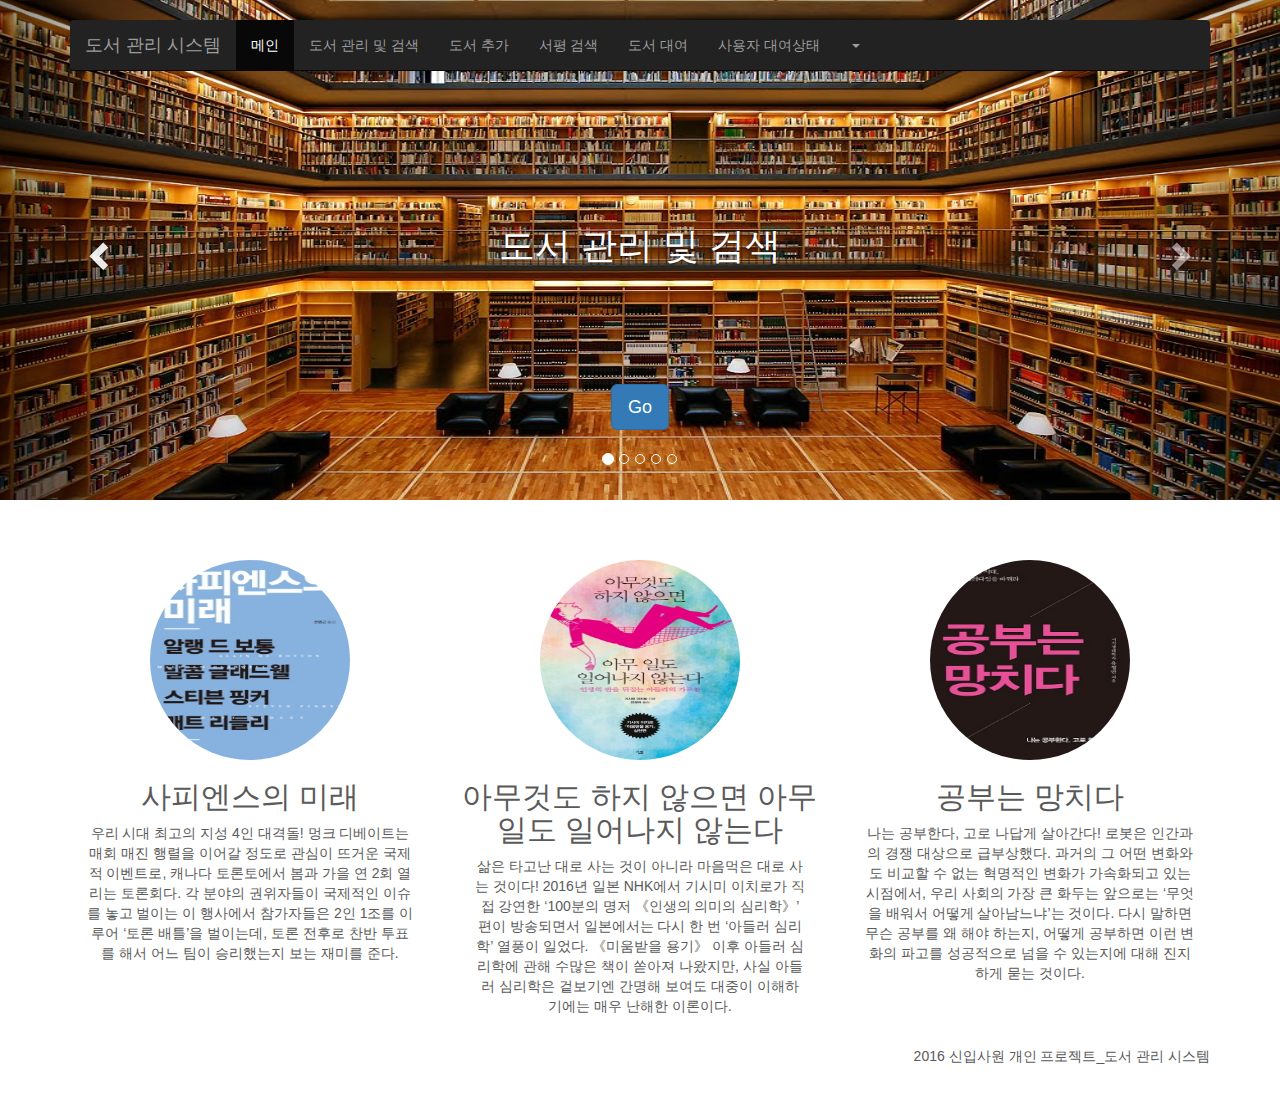
==== index.html @ e8c32b53 "commit" ====
<!DOCTYPE html>
<html lang="en">
<head>
    <meta charset="utf-8">
    <meta http-equiv="X-UA-Compatible" content="IE=edge">
    <meta name="viewport" content="width=device-width, initial-scale=1">
    <!-- The above 3 meta tags *must* come first in the head; any other head content must come *after* these tags -->
    <meta name="description" content="">
    <meta name="author" content="">
    <link rel="icon" href="../../favicon.ico">

    <title>도서 관리 시스템</title>

    <!-- jQuery CDN -->

    <script src="https://code.jquery.com/jquery-2.2.4.min.js"
            integrity="sha256-BbhdlvQf/xTY9gja0Dq3HiwQF8LaCRTXxZKRutelT44="
            crossorigin="anonymous">
    </script>

    <!-- Bootstrap CDN -->
    <!-- Latest compiled and minified CSS -->
    <link rel="stylesheet" href="https://maxcdn.bootstrapcdn.com/bootstrap/3.3.7/css/bootstrap.min.css" integrity="sha384-BVYiiSIFeK1dGmJRAkycuHAHRg32OmUcww7on3RYdg4Va+PmSTsz/K68vbdEjh4u" crossorigin="anonymous">

    <!-- Optional theme -->
    <link rel="stylesheet" href="https://maxcdn.bootstrapcdn.com/bootstrap/3.3.7/css/bootstrap-theme.min.css" integrity="sha384-rHyoN1iRsVXV4nD0JutlnGaslCJuC7uwjduW9SVrLvRYooPp2bWYgmgJQIXwl/Sp" crossorigin="anonymous">

    <!-- Latest compiled and minified JavaScript -->
    <script src="https://maxcdn.bootstrapcdn.com/bootstrap/3.3.7/js/bootstrap.min.js" integrity="sha384-Tc5IQib027qvyjSMfHjOMaLkfuWVxZxUPnCJA7l2mCWNIpG9mGCD8wGNIcPD7Txa" crossorigin="anonymous"></script>

    <!-- Custom styles for this template -->
    <link href="css/carousel.css" rel="stylesheet">
    <script src ="js/index.js"></script>

</head>
<!-- NAVBAR
================================================== -->
<body>
<div class="navbar-wrapper">
    <div class="container">

        <nav class="navbar navbar-inverse navbar-static-top">
            <div class="container">
                <div class="navbar-header">
                    <button type="button" class="navbar-toggle collapsed" data-toggle="collapse" data-target="#navbar" aria-expanded="false" aria-controls="navbar">
                        <span class="sr-only">Toggle navigation</span>
                        <span class="icon-bar"></span>
                        <span class="icon-bar"></span>
                        <span class="icon-bar"></span>
                    </button>
                    <a class="navbar-brand" href="#">도서 관리 시스템</a>
                </div>
                <div id="navbar" class="navbar-collapse collapse">
                    <ul class="nav navbar-nav">
                        <li class="active"><a href="#">메인</a></li>
                        <li><a href="list.html">도서 관리 및 검색</a></li>
                        <li><a href="_insert.html">도서 추가</a></li>
                        <li><a href="comment.html">서평 검색</a></li>
                        <li><a href="rent.html">도서 대여</a></li>
                        <li><a href="rentUser.html">사용자 대여상태</a></li>
                        <li class="dropdown">
                            <a href="#" id="userState" class="dropdown-toggle" data-toggle="dropdown" role="button" aria-haspopup="true" aria-expanded="false">
                                <span class="caret">
                                </span>
                            </a>
                            <ul class="dropdown-menu">
                                <li><a href="rentUser.html">내 대여 목록 보기</a></li>
                                <li role="separator" class="divider"></li>
                                <li><a href="#" onclick="out()">Logout</a></li>
                            </ul>
                        </li>
                    </ul>

                </div>
            </div>
        </nav>

    </div>
</div>

<!-- Carousel
================================================== -->
<div id="myCarousel" class="carousel slide" data-ride="carousel">
    <!-- Indicators -->
    <ol class="carousel-indicators">
        <li data-target="#myCarousel" data-slide-to="0" class="active"></li>
        <li data-target="#myCarousel" data-slide-to="1"></li>
        <li data-target="#myCarousel" data-slide-to="2"></li>
        <li data-target="#myCarousel" data-slide-to="3"></li>
        <li data-target="#myCarousel" data-slide-to="4"></li>
    </ol>
    <div class="carousel-inner" role="listbox">

        <div class="item active">
            <img class="first-slide" src="img/1.jpg" alt="First slide">

        <div class="container">
                <div class="carousel-caption">
                    <h1>도서 관리 및 검색</h1>
                    <p> <br><br><br></p>
                    <p><a class="btn btn-lg btn-primary" href="list.html" role="button">Go</a></p>
                </div>
            </div>
        </div>
        <div class="item">
            <img class="second-slide" src="img/3.png" alt="Second slide">
            <div class="container">
                <div class="carousel-caption">
                    <h1>도서 추가</h1>
                    <p> <br><br><br></p>
                    <p><a class="btn btn-lg btn-primary" href="_insert.html" role="button">Go</a></p>
                </div>
            </div>
        </div>
        <div class="item">
            <img class="third-slide" src="img/4.jpg" alt="Third slide">
            <div class="container">
                <div class="carousel-caption">
                    <h1>도서 서평 검색</h1>
                    <p> <br><br><br></p>
                    <p><a class="btn btn-lg btn-primary" href="comment.html" role="button">Go</a></p>
                </div>
            </div>
        </div>
        <div class="item">
            <img class="third-slide" src="img/2.jpg" alt="Third slide">
            <div class="container">
                <div class="carousel-caption">
                    <h1>도서 대여</h1>
                    <p> <br><br><br></p>
                    <p><a class="btn btn-lg btn-primary" href="rent.html" role="button">Go</a></p>
                </div>
            </div>
        </div>
        <div class="item">
            <img class="third-slide" src="img/5.jpg" alt="Third slide">
            <div class="container">
                <div class="carousel-caption">
                    <h1>사용자 대여 상태</h1>
                    <p> <br><br><br></p>
                    <p><a class="btn btn-lg btn-primary" href="rentUser.html" role="button">Go</a></p>
                </div>
            </div>
        </div>
    </div>
    <a class="left carousel-control" href="#myCarousel" role="button" data-slide="prev">
        <span class="glyphicon glyphicon-chevron-left" aria-hidden="true"></span>
        <span class="sr-only">Previous</span>
    </a>
    <a class="right carousel-control" href="#myCarousel" role="button" data-slide="next">
        <span class="glyphicon glyphicon-chevron-right" aria-hidden="true"></span>
        <span class="sr-only">Next</span>
    </a>
</div>


<div class="container marketing">

    <!-- Three columns of text below the carousel -->
    <div class="row">
        <div class="col-lg-4">
            <img class="img-circle" src="img/book1.jpg" alt="Generic placeholder image" width="200" height="200">
            <h2>사피엔스의 미래</h2>
            <p>우리 시대 최고의 지성 4인 대격돌! 멍크 디베이트는 매회 매진 행렬을 이어갈 정도로 관심이 뜨거운 국제적 이벤트로,
                캐나다 토론토에서 봄과 가을 연 2회 열리는 토론회다. 각 분야의 권위자들이 국제적인 이슈를 놓고 벌이는
                이 행사에서 참가자들은 2인 1조를 이루어 ‘토론 배틀’을 벌이는데, 토론 전후로 찬반 투표를 해서 어느 팀이 승리했는지 보는 재미를 준다. </p>
        </div><!-- /.col-lg-4 -->
        <div class="col-lg-4">
            <img class="img-circle" src="img/book2.jpg" alt="Generic placeholder image" width="200" height="200">
            <h2>아무것도 하지 않으면 아무 일도 일어나지 않는다</h2>
            <p>삶은 타고난 대로 사는 것이 아니라 마음먹은 대로 사는 것이다!
                2016년 일본 NHK에서 기시미 이치로가 직접 강연한 ‘100분의 명저 《인생의 의미의 심리학》’ 편이 방송되면서 일본에서는 다시 한 번 ‘아들러 심리학’ 열풍이 일었다.
                《미움받을 용기》 이후 아들러 심리학에 관해 수많은 책이 쏟아져 나왔지만, 사실 아들러 심리학은 겉보기엔 간명해 보여도 대중이 이해하기에는 매우 난해한 이론이다.</p>
        </div><!-- /.col-lg-4 -->
        <div class="col-lg-4">
            <img class="img-circle" src="img/book3.jpg" alt="Generic placeholder image" width="200" height="200">
            <h2>공부는 망치다</h2>
            <p>나는 공부한다, 고로 나답게 살아간다!
                로봇은 인간과의 경쟁 대상으로 급부상했다. 과거의 그 어떤 변화와도 비교할 수 없는 혁명적인 변화가 가속화되고 있는 시점에서,
                우리 사회의 가장 큰 화두는 앞으로는 ‘무엇을 배워서 어떻게 살아남느냐’는 것이다.
                다시 말하면 무슨 공부를 왜 해야 하는지, 어떻게 공부하면 이런 변화의 파고를 성공적으로 넘을 수 있는지에 대해 진지하게 묻는 것이다.</p>
        </div>
    </div>

    <!-- FOOTER -->
    <footer>
        <p class="pull-right">2016 신입사원 개인 프로젝트_도서 관리 시스템</p>
    </footer>

</div>

</body>
</html>
---- css/carousel.css ----
/* GLOBAL STYLES
-------------------------------------------------- */
/* Padding below the footer and lighter body text */

body {
    padding-bottom: 40px;
    color: #5a5a5a;
}


/* CUSTOMIZE THE NAVBAR
-------------------------------------------------- */

/* Special class on .container surrounding .navbar, used for positioning it into place. */
.navbar-wrapper {
    position: absolute;
    top: 0;
    right: 0;
    left: 0;
    z-index: 20;
}

/* Flip around the padding for proper display in narrow viewports */
.navbar-wrapper > .container {
    padding-right: 0;
    padding-left: 0;
}
.navbar-wrapper .navbar {
    padding-right: 15px;
    padding-left: 15px;
}
.navbar-wrapper .navbar .container {
    width: auto;
}


/* CUSTOMIZE THE CAROUSEL
-------------------------------------------------- */

/* Carousel base class */
.carousel {
    height: 500px;
    margin-bottom: 60px;
}
/* Since positioning the image, we need to help out the caption */
.carousel-caption {
    z-index: 10;
}

/* Declare heights because of positioning of img element */
.carousel .item {
    height: 500px;
    background-color: #777;
}
.carousel-inner > .item > img {
    position: absolute;
    top: 0;
    left: 0;
    min-width: 100%;
    height: 500px;
}


/* MARKETING CONTENT
-------------------------------------------------- */

/* Center align the text within the three columns below the carousel */
.marketing .col-lg-4 {
    margin-bottom: 20px;
    text-align: center;
}
.marketing h2 {
    font-weight: normal;
}
.marketing .col-lg-4 p {
    margin-right: 15px;
    margin-left: 15px;
}


/* Featurettes
------------------------- */

.featurette-divider {
    margin: 80px 0; /* Space out the Bootstrap <hr> more */
}

/* Thin out the marketing headings */
.featurette-heading {
    font-weight: 300;
    line-height: 1;
    letter-spacing: -1px;
}


/* RESPONSIVE CSS
-------------------------------------------------- */

@media (min-width: 768px) {
    /* Navbar positioning foo */
    .navbar-wrapper {
        margin-top: 20px;
    }
    .navbar-wrapper .container {
        padding-right: 15px;
        padding-left: 15px;
    }
    .navbar-wrapper .navbar {
        padding-right: 0;
        padding-left: 0;
    }

    /* The navbar becomes detached from the top, so we round the corners */
    .navbar-wrapper .navbar {
        border-radius: 4px;
    }

    /* Bump up size of carousel content */
    .carousel-caption p {
        margin-bottom: 20px;
        font-size: 21px;
        line-height: 1.4;
    }

    .featurette-heading {
        font-size: 50px;
    }
}

@media (min-width: 992px) {
    .featurette-heading {
        margin-top: 120px;
    }
}

#box_movie{

}
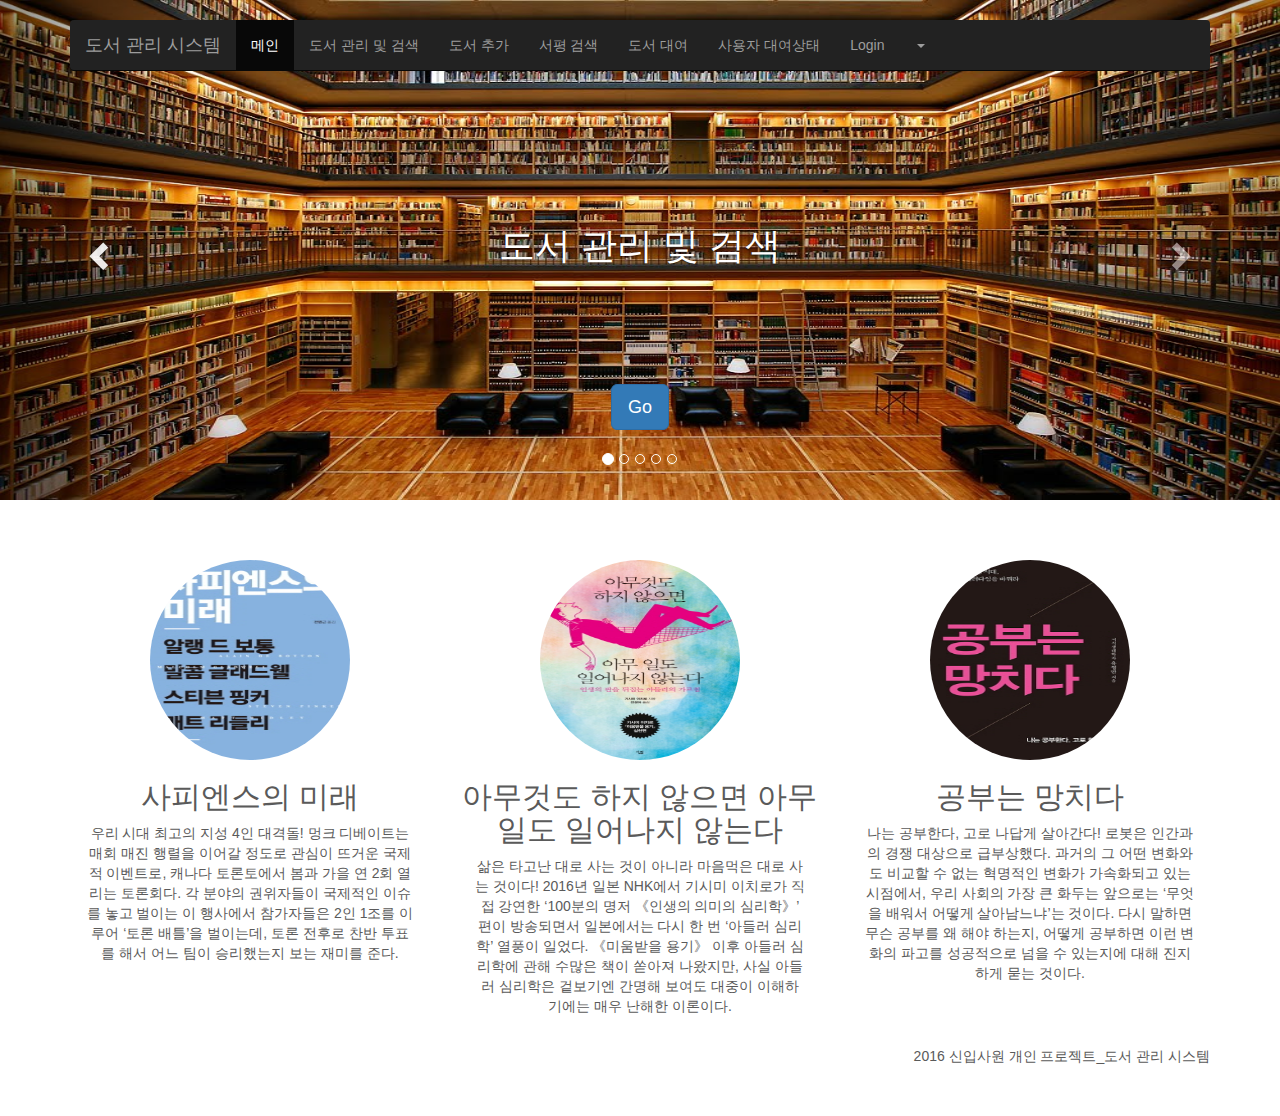
==== commit 065567c4: "commit3" ====
--- a/index.html
+++ b/index.html
@@ -59,7 +59,8 @@
                         <li><a href="comment.html">서평 검색</a></li>
                         <li><a href="rent.html">도서 대여</a></li>
                         <li><a href="rentUser.html">사용자 대여상태</a></li>
-                        <li class="dropdown">
+                        <li id="login"><a href="login.html">Login</a></li>
+                        <li id="userli" class="dropdown">
                             <a href="#" id="userState" class="dropdown-toggle" data-toggle="dropdown" role="button" aria-haspopup="true" aria-expanded="false">
                                 <span class="caret">
                                 </span>
